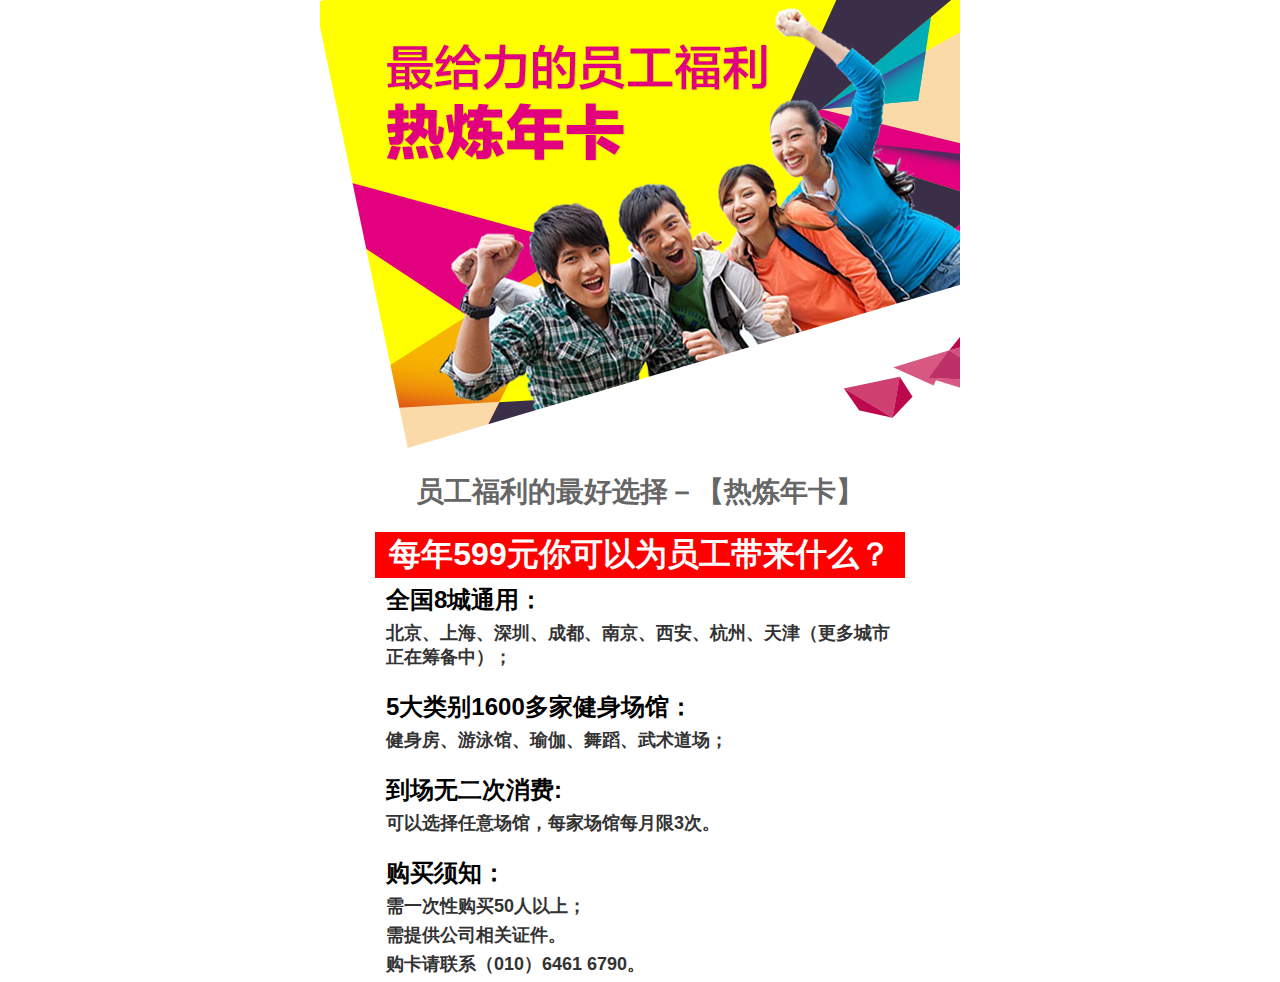
==== companyBenefits/index.html @ e34fc093 "热炼年卡" ====
<!DOCTYPE html PUBLIC "-//W3C//DTD XHTML 1.0 Transitional//EN" "http://www.w3.org/TR/xhtml1/DTD/xhtml1-transitional.dtd">
<html xmlns="http://www.w3.org/1999/xhtml">
<head>
<meta http-equiv="Content-Type" content="text/html; charset=utf-8" />
<meta name="viewport" content="width=640px,target-densitydpi=device-dpi,user-scalable=no;" />
<title>企业团购会员卡</title>
<link href="year.css" type="text/css" rel="stylesheet" />
</head>
<body>
<div align="center">
	<img src="year_bg.png" />
</div>
<div align="center">
	<table width="540px" cellspacing="5px" align="center">
        <tr> 
        	<td class="title">
            员工福利的最好选择－【热炼年卡】
            </td>
        </tr>
        <tr height="10px"></tr>
        <tr> 
        	<td class="redTitle">
            每年599元你可以为员工带来什么？
            </td>
        </tr>
        <tr> 
        	<td>
            <div class="subTitle">全国8城通用：</div>
            <div class="content">北京、上海、深圳、成都、南京、西安、杭州、天津（更多城市正在筹备中）；</div>
            </td>
        </tr>
        <tr height="10px"></tr>
        <tr> 
        	<td>
            <div class="subTitle">5大类别1600多家健身场馆：</div>
            <div class="content">健身房、游泳馆、瑜伽、舞蹈、武术道场；</div>
            </td>
        </tr>
        <tr height="10px"></tr>
        <tr> 
        	<td>
            <div class="subTitle">到场无二次消费:</div>
            <div class="content">可以选择任意场馆，每家场馆每月限3次。</div>
            </td>
        </tr>
        <tr height="10px"></tr>
        <tr> 
        	<td>
            <div class="subTitle">购买须知：</div>
            <div class="content">需一次性购买50人以上；</div>
            <div class="content">需提供公司相关证件。 </div>
            <div class="content">购卡请联系（010）6461 6790。</div>
            </td>
        </tr>
	</table>
</div>
</body>
</html>
---- companyBenefits/year.css ----
body{
	margin:0 auto;
	font-family:Arial, '黑体';
}
.title{
	font-weight:bold;
	font-size:28px;
	color:#666;
	text-align:center;
}

.redTitle{
	font-weight:bold;
	background:#F00;
	font-weight:bolder;
	color:#FFF;
	font-size:32px;
	text-align:center;
}

.subTitle{
	color:#000;
	margin-left:10px;
	font-weight:bold;
	font-size:24px;
}

.content{
	color:#333;
	margin-top:5px;
	margin-left:10px;
	font-weight:bold;
	font-size:18px;
}
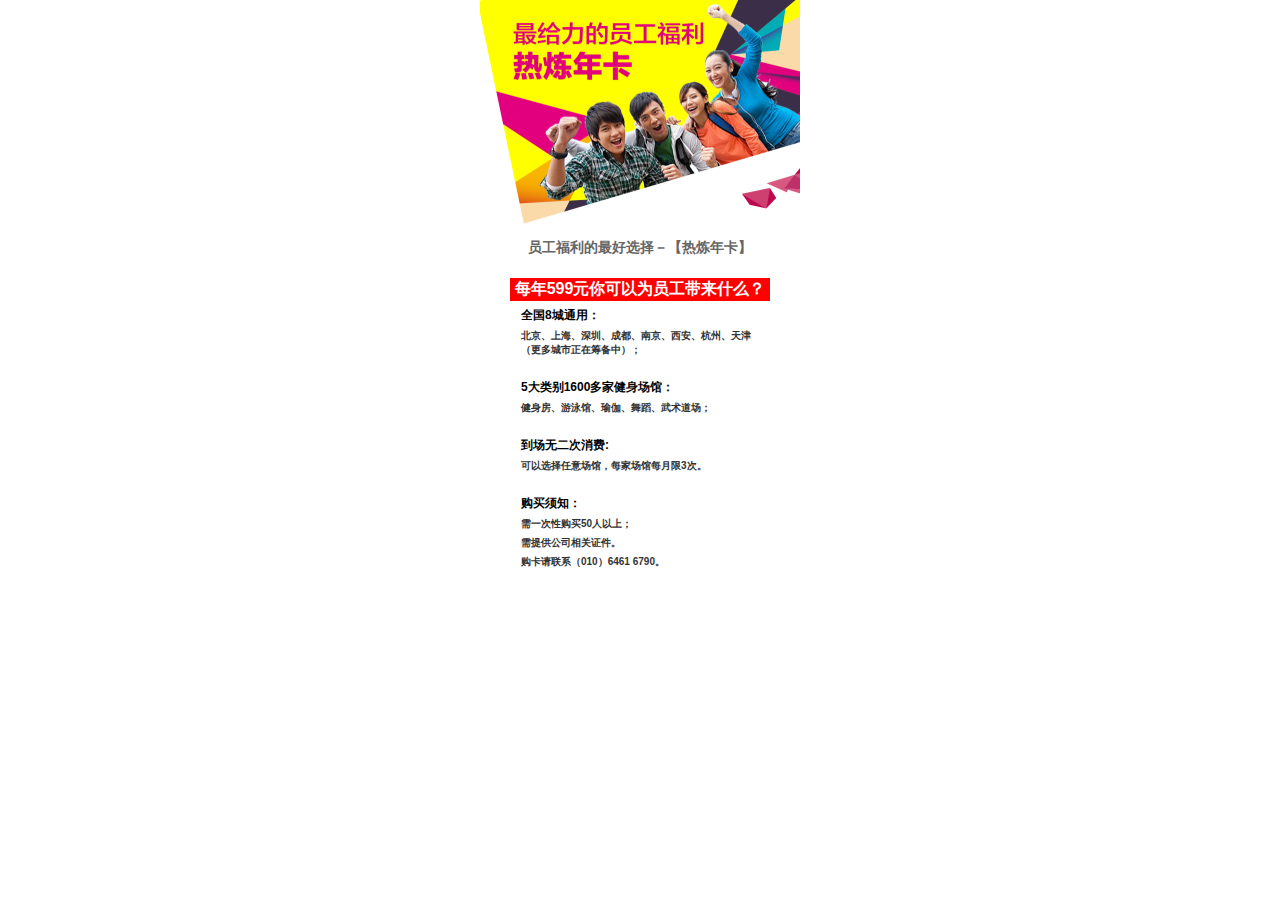
==== commit a7e1febd: "modify detail" ====
--- a/companyBenefits/index.html
+++ b/companyBenefits/index.html
@@ -2,7 +2,7 @@
 <html xmlns="http://www.w3.org/1999/xhtml">
 <head>
 <meta http-equiv="Content-Type" content="text/html; charset=utf-8" />
-<meta name="viewport" content="width=640px,target-densitydpi=device-dpi,user-scalable=no;" />
+<meta name="viewport" content="width=device-width, initial-scale=1.0, maximum-scale=1.0, user-scalable=0">
 <title>企业团购会员卡</title>
 <link href="year.css" type="text/css" rel="stylesheet" />
 </head>
@@ -11,7 +11,7 @@
 	<img src="year_bg.png" />
 </div>
 <div align="center">
-	<table width="540px" cellspacing="5px" align="center">
+	<table width="270px" cellspacing="5px" align="center">
         <tr> 
         	<td class="title">
             员工福利的最好选择－【热炼年卡】
--- a/companyBenefits/year.css
+++ b/companyBenefits/year.css
@@ -4,7 +4,7 @@
 }
 .title{
 	font-weight:bold;
-	font-size:28px;
+	font-size:14px;
 	color:#666;
 	text-align:center;
 }
@@ -14,7 +14,7 @@
 	background:#F00;
 	font-weight:bolder;
 	color:#FFF;
-	font-size:32px;
+	font-size:16px;
 	text-align:center;
 }
 
@@ -22,7 +22,7 @@
 	color:#000;
 	margin-left:10px;
 	font-weight:bold;
-	font-size:24px;
+	font-size:12px;
 }
 
 .content{
@@ -30,5 +30,5 @@
 	margin-top:5px;
 	margin-left:10px;
 	font-weight:bold;
-	font-size:18px;
+	font-size:10px;
 }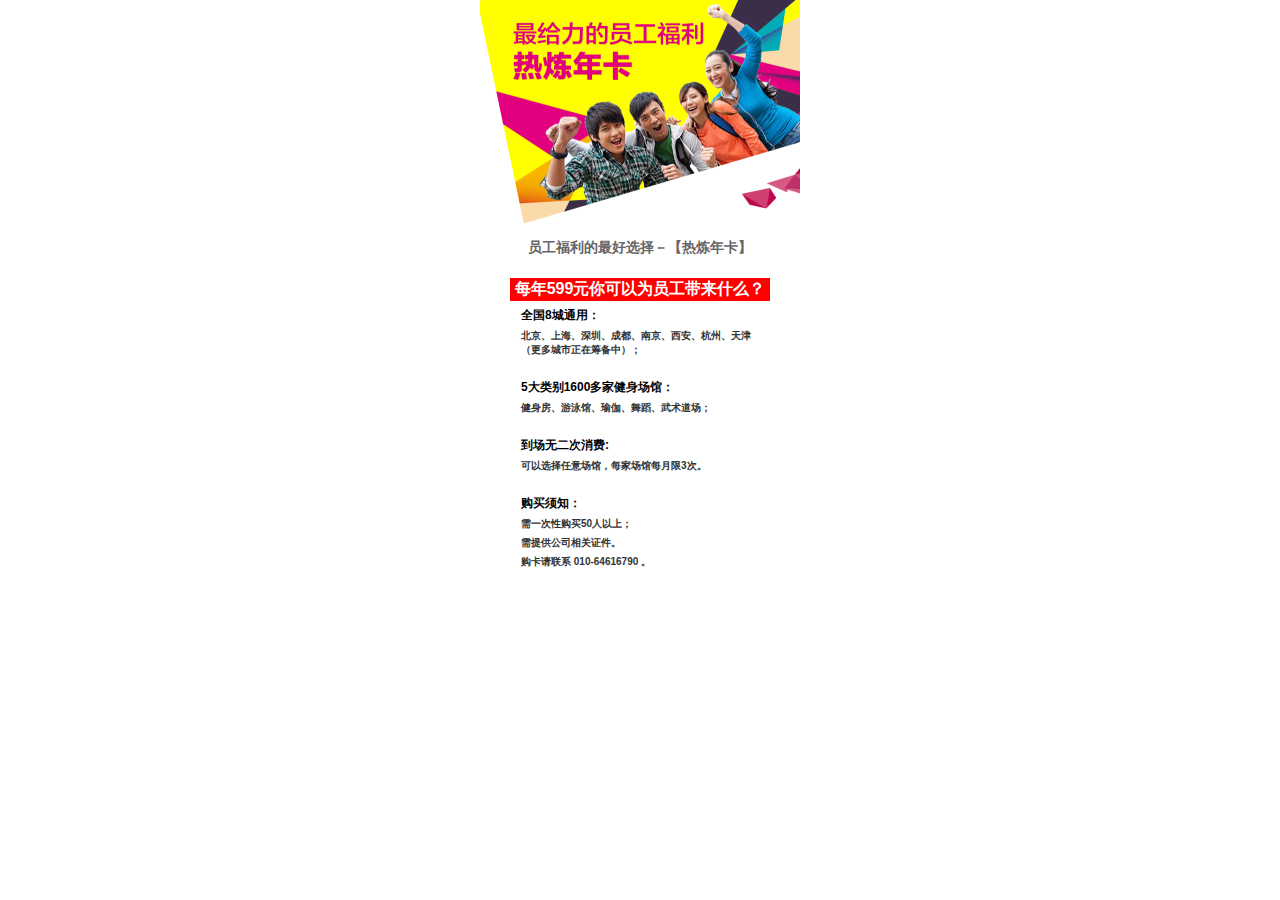
==== commit dff35af0: "修改电话格式" ====
--- a/companyBenefits/index.html
+++ b/companyBenefits/index.html
@@ -49,7 +49,7 @@
             <div class="subTitle">购买须知：</div>
             <div class="content">需一次性购买50人以上；</div>
             <div class="content">需提供公司相关证件。 </div>
-            <div class="content">购卡请联系（010）6461 6790。</div>
+            <div class="content">购卡请联系 010-64616790 。</div>
             </td>
         </tr>
 	</table>
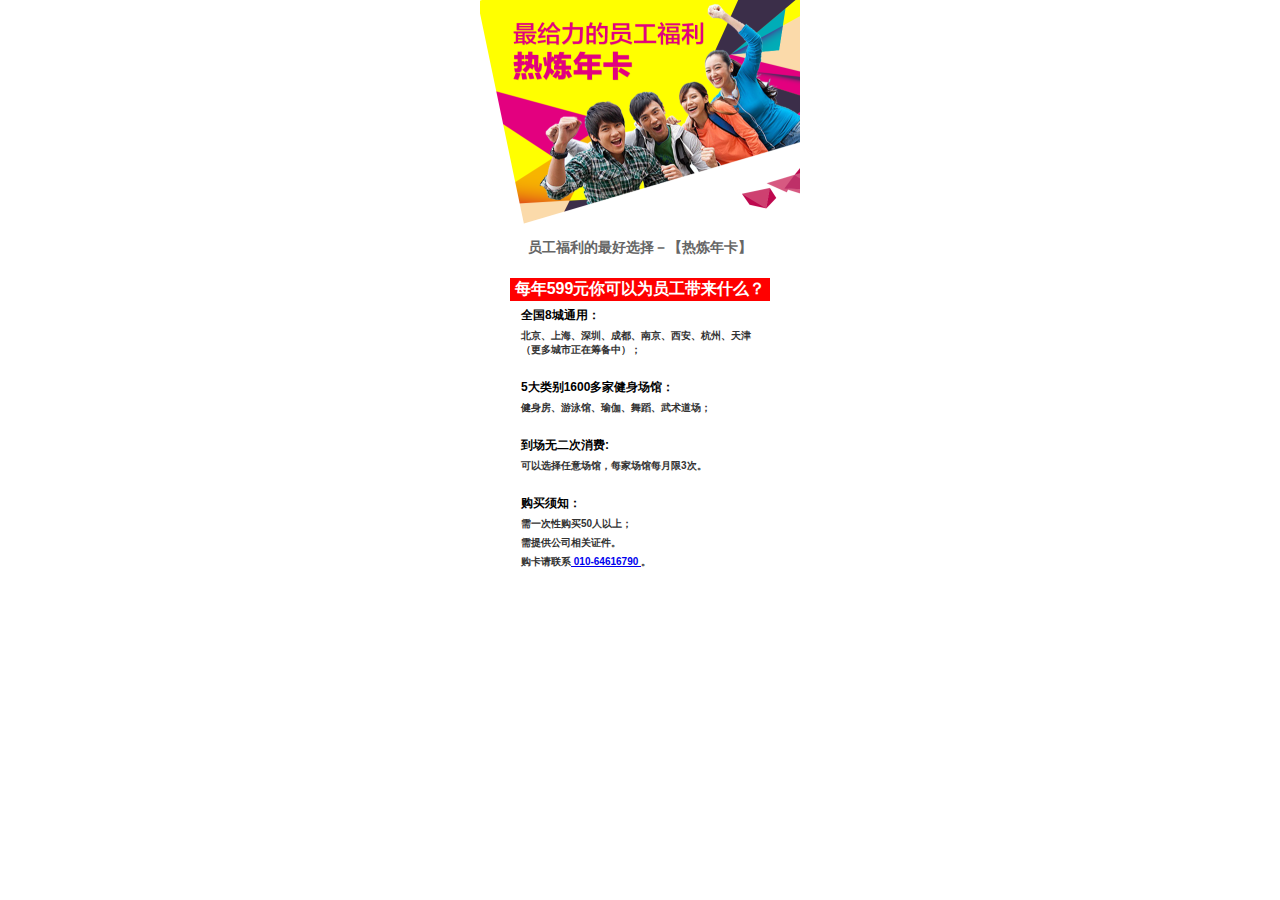
==== commit 7138cd83: "电话号码添加标示" ====
--- a/companyBenefits/index.html
+++ b/companyBenefits/index.html
@@ -49,7 +49,7 @@
             <div class="subTitle">购买须知：</div>
             <div class="content">需一次性购买50人以上；</div>
             <div class="content">需提供公司相关证件。 </div>
-            <div class="content">购卡请联系 010-64616790 。</div>
+            <div class="content">购卡请联系<a href="phone"> 010-64616790 </a>。</div>
             </td>
         </tr>
 	</table>
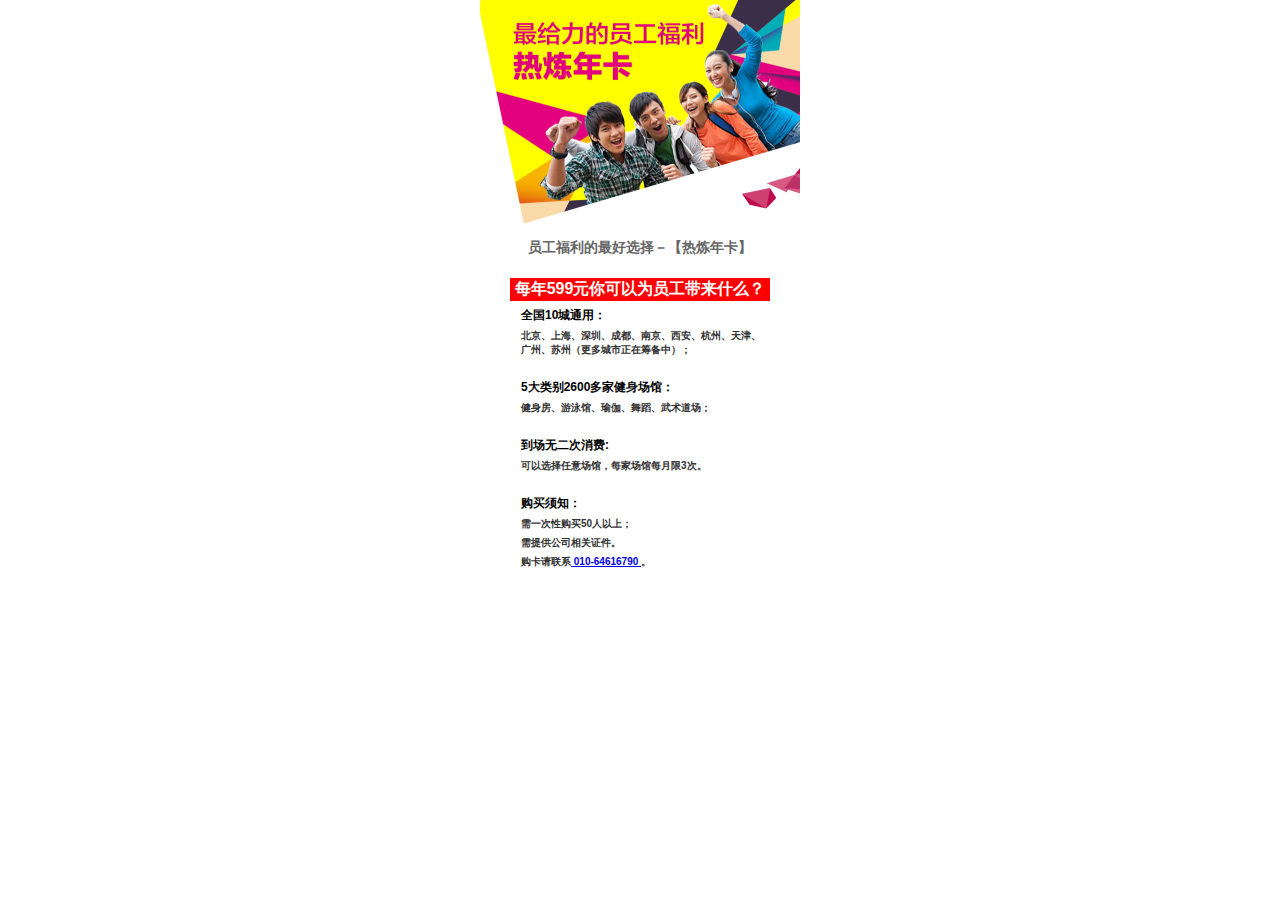
==== commit fdcb74f9: "修正运营内容" ====
--- a/companyBenefits/index.html
+++ b/companyBenefits/index.html
@@ -25,14 +25,14 @@
         </tr>
         <tr> 
         	<td>
-            <div class="subTitle">全国8城通用：</div>
-            <div class="content">北京、上海、深圳、成都、南京、西安、杭州、天津（更多城市正在筹备中）；</div>
+            <div class="subTitle">全国10城通用：</div>
+            <div class="content">北京、上海、深圳、成都、南京、西安、杭州、天津、广州、苏州（更多城市正在筹备中）；</div>
             </td>
         </tr>
         <tr height="10px"></tr>
         <tr> 
         	<td>
-            <div class="subTitle">5大类别1600多家健身场馆：</div>
+            <div class="subTitle">5大类别2600多家健身场馆：</div>
             <div class="content">健身房、游泳馆、瑜伽、舞蹈、武术道场；</div>
             </td>
         </tr>
@@ -49,7 +49,7 @@
             <div class="subTitle">购买须知：</div>
             <div class="content">需一次性购买50人以上；</div>
             <div class="content">需提供公司相关证件。 </div>
-            <div class="content">购卡请联系<a href="phone"> 010-64616790 </a>。</div>
+            <div class="content">购卡请联系<a href="tel://01064616790"> 010-64616790 </a>。</div>
             </td>
         </tr>
 	</table>
